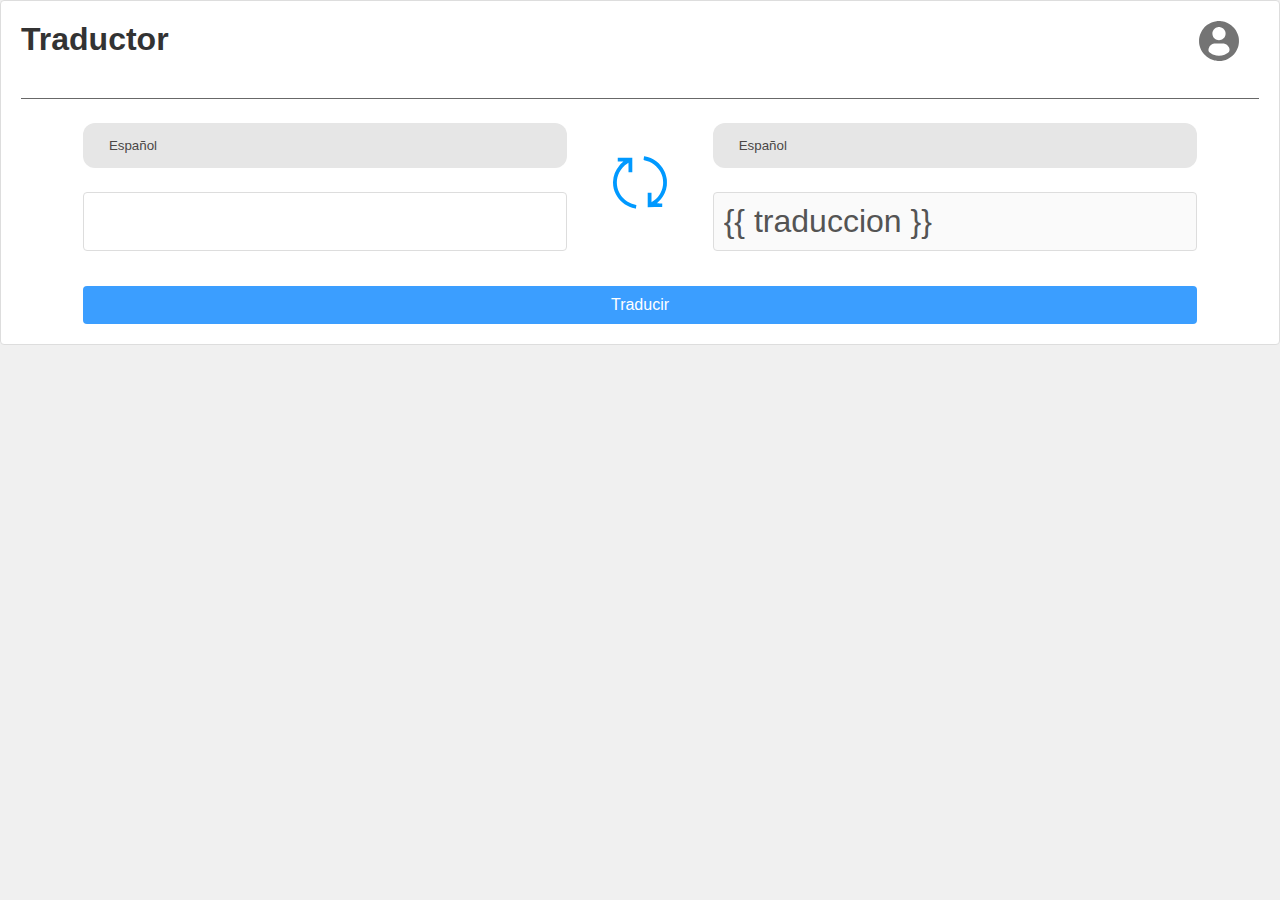
==== templates/index.html @ 0808cb0e "Update" ====
<!DOCTYPE html>
<html>
  <head>
    <meta name="viewport" content="width=device-width, initial-scale=1.0">
    <meta charset="utf-8">
    <title>Traductor</title>
    <link rel="stylesheet" href="/static/style.css">
    <link rel="stylesheet" href="https://fonts.googleapis.com/css2?family=Material+Symbols+Rounded:opsz,wght,FILL,GRAD@20..48,100..700,0..1,-50..200" />
    <script src="https://code.jquery.com/jquery-3.6.0.min.js"></script>
  </head>

  <body>
    <div class="traductor-container">
      <div class="traductorandconfig">
        <div class="traductor-title">
          <h1>Traductor</h1>
        </div>
        <div class="configpos">
          <figure>
            <img src="/static/src/usuario-de-perfil.svg" alt="usuario" data-enlace="/static/ingresar.html" id="btn-abrir">
          </figure>
         
        </div>     
      </div>    
      <div class="form-container">
        <form action="/" method="POST" id="translate-form">
          <div class="inter">
          
          
          
          <div class="places">
            <div class="select">
              <select name="trd" id="1">
                <option value="0">Español</option>
                <option value="1">Embeera</option>
                <option value="2">Wayuunaiki</option>
              </select>
              
              <input type="text" id="input1" name="text1" placeholder="">
            </div>
          
            <div class="exchange">
              <figure>
                <img src="/static/src/120846.svg" alt="icono" onclick="cambiarIdiomas()">
              </figure>
            
            </div>
          

            
            <div class="select">
              <select name="trd2" id="2">
                <option value="0">Español</option>
                <option value="1">Embera</option>
                <option value="2">Wayuunaiki</option>
              </select>
              <input type="text" id="input2" name="text2" readonly disabled value="{{ traduccion }}">
            </div>
            </div>
          </div>
         
          
          <div class="but">
            <button type="submit">Traducir</button>
          </div>
        </form>
      </div>
    </div>

    <div id="mi-modal" class="modal">
        <div class="modal-contenido">
            
          <span class="modal-cerrar">&times;</span>
          <iframe id="mi-iframe">
            
          </iframe>
        </div>
      </div>
  
    <script src=""https://code.jquery.com/jquery-3.6.0.min.js"">


      $(document).ready(function() {
        // Cuando se envía el formulario, se hace la petición AJAX
        $('#translate-form').submit(function(event) {
          event.preventDefault(); // Evita que se recargue la página
          $.ajax({
            url: '/',
            method: 'POST',
            data: $('#translate-form').serialize(),
            success: function(response) {
              console.log(response);
              // Si la petición es exitosa, se muestra el resultado en el div correspondiente
              $('#input2').val(response.traduccion);
            },
            error: function(xhr, status, error) {
              // Si hay un error en la petición, se muestra un mensaje de error
              $('#input2').text('Error: ' + error);
            }
          });
        });
      });
    


function cambiarIdiomas() {

   // Obtener los valores actuales de los select

   let select1 = document.getElementById('1');
   let select2 = document.getElementById('2');
   console.log(select1);
    console.log(select2);


   //Guardar los valores de los name de cada select

   let name1 = select1.getAttribute('name');
   let name2 = select2.getAttribute('name');

   //Intercambiar los name de los select:

   select1.setAttribute('name', name2);
   select2.setAttribute('name', name1);

   //Intermabiar valores y textos cada select

    let tempText = select1.options[select1.selectedIndex].text;

  
  select1.options[select1.selectedIndex].text = select2.options[select2.selectedIndex].text;

  select2.options[select2.selectedIndex].text = tempText;
  console.log(tempText)
  



   //Actualizar los valores de los placeholders de los input

   //let placeholder1 = select1.options[select1.selectedIndex].text;
   //let placeholder2 = select2.options[select2.selectedIndex].text;

   //document.getElementById('input1').setAttribute('placeholder', placeholder1);

   //document.getElementById('input2').setAttribute('placeholder', placeholder2);




}

const btnAbrir = document.getElementById('btn-abrir');
const modal = document.getElementById('mi-modal');
const modalCerrar = document.getElementsByClassName('modal-cerrar')[0];
const modalIframe = document.getElementById('mi-iframe');

btnAbrir.addEventListener('click', () => {
  const enlace = btnAbrir.getAttribute('data-enlace');
  modalIframe.setAttribute('src', enlace);
  modal.style.display = 'block';
});

modalCerrar.addEventListener('click', () => {
  modal.style.display = 'none';
});

window.addEventListener('click', (evento) => {
  if (evento.target == modal) {
    modal.style.display = 'none';
  }
});

    


      
    </script>
  </body>
</html>
---- static/style.css ----
* {
    margin: 0;
    padding: 0;
    box-sizing: border-box;
  }
  
  body {
    background-color: #f0f0f0;
    font-family: Arial, sans-serif;
    height: 100%;
    width: 100vw;
  }
  
  .traductor-container {
    width: 100%;
    height: 100%;
    margin: 0 auto;
    padding: 20px;
    background-color: #fff;
    border: 1px solid #ddd;
    border-radius: 4px;
  }
  
  
  
  .traductorandconfig {
    display: grid;
    grid-template-columns: auto 1fr auto;
    height: 100%;
    width: 100%;
    border-bottom: 1px solid #686868;
  }
  
  
  .configpos {
    grid-column-end: -1;
  }
  
  .traductor-title {
    display: flex;
    text-align: left;
    margin-bottom: 20px;
    
    padding-bottom: 20px;
    height: 100%;
    grid-column-start: 1;
  }
  
  .traductor-title h1 {
    font-size: 32px;
    color: #333;
  }
  
  .form-container {
    display: flex;
    flex-wrap: wrap;
    justify-content: center;
    height: 100%;
    width: 100%;
  }
  .inter {
    height: 100%;
    width: 100%;
    display: flex;
    flex-direction: row;
    justify-content: center;
    align-items: center;
  }

  .idiom1 {
    width: 100%;
    display: flex;
    flex-direction: column;
    align-items: center;
    }


  .idiom2 {
    width: 100%;
    display: flex;
    flex-direction: column;
    align-items: center;
  }

  .places select{
    width: 50%;
    margin-top: 5%;
    margin-bottom: 5%;
  
  }

  .select {
    position: relative;
    display: inline-block;
    margin-bottom: 15px;
    width: 100%;
}    .select select {
        font-family: 'Arial';
        display: inline-block;
        width: 100%;
        cursor: pointer;
        padding: 15px 26px;
        outline: 0;
        border: 0px solid #000000;
        border-radius: 12px;
        background: #e6e6e6;
        color: #4a4747;
        appearance: none;
        -webkit-appearance: none;
        -moz-appearance: none;
    }
        .select select::-ms-expand {
            display: none;
        }
        .select select:hover,
        .select select:focus {
            color: #000000;
            background: #cccccc;
        }
        .select select:disabled {
            opacity: 0.4;
            pointer-events: none;
        }

        


  
  .places {
    display: flex;
    justify-content: space-between;
    align-items: center;
    margin-bottom: 20px;
    width: 100%;
  }
  
  .places input[type="text"] {
    width: 100%;
    padding: 10px;
    font-size: 32px;
    border: 1px solid #ddd;
    border-radius: 4px;
    height: 100%;
  }
  
  
  .places input[type="text"]:focus {
    outline: none;
    border-color: #3b9eff;
  }
  
  .but button[type="submit"] {
    width: 100%;
    padding: 10px;
    font-size: 16px;
    color: #fff;
    background-color: #3b9eff;
    border: none;
    border-radius: 4px;
    cursor: pointer;
  }
  
  .but button[type="submit"]:hover {
    background-color: #2655c6;
  }
  
  .change {
    padding: 10px;
    font-size: 14px;
    color: #3b9eff;
    background-color: transparent;
    border: none;
    border-radius: 4px;
    cursor: pointer;
    margin-left: 10%;
    margin-right: 10%;
  }
  
  
  form {
    height: 100%;
    width: 90%;
  }
  
  .change:hover {
    background-color: #e6f2ff;
  }
  
  .change-responsive {
    display: none;
  }
  
  .modal {
    display: none;
    position: fixed;
    z-index: 1;
    left: 0;
    top: 0;
    width: 100%;
    height: 100%;
    overflow: auto;
    background-color: rgba(0, 0, 0, 0.5);
    border-radius: 20px;
  }
  
  .modal-contenido {
    background-color: #fff;
    margin: 15% auto;
    padding: 20px;
    border: 1px solid #888;
    width: 30%;
    height: 70%;
    overflow: hidden;
    border-radius: 20px;
  }
  
  .modal-cerrar {
    color: #aaa;
    float: right;
    font-size: 28px;
    font-weight: bold;
    cursor: pointer;
  }
  
  .modal-cerrar:hover,
  .modal-cerrar:focus {
    color: black;
    text-decoration: none;
    cursor: pointer;
  }
  
  iframe {
    width: 100%;
    height: 100%;
    overflow: hidden;
  }
  
  .configpos figure {
    display: flex;
    justify-content: center;
    align-items: center;
    background-color: #00000000;
    border-radius: 15px;
    margin-right: 100%;
  }
    .configpos img {
      cursor: pointer;
      filter: brightness(1) saturate(0) hue-rotate(0deg);
  transition: filter 0.2s ease-in-out;

      
    }

  .configpos {
    width: 100%;
  }

  .configpos img:hover {
    filter: brightness(1) saturate(100%) hue-rotate(0deg);
  }

  
  @media only screen and (max-width: 600px) {
  
  
  .form-container {
    max-width: 100%;
    padding: 0 20px;
  }
  
  .titlep {
    font-size: 24px;
  }
  
  
  .places input[type=text]:last-child {
    margin-bottom: 0;
  }
  
  .but button {
    width: 100%;
  }
  
  }
  
  @media only screen and (max-width: 768px) {
    .places {
      flex-direction: column;
    }
    
    .places input[type="text"] {
      width: 100%;
      margin-bottom: 10px;
    }
  }
  
  
       /* Estilos para pantalla pequeña */
      @media only screen and (max-width: 600px) {

        .modal {
          
          display: none;
          position: fixed;
          z-index: 1;
          left: 0;
          top: 0;
          width: 100%;
          height: 100%;
          overflow: auto;
          background-color: rgba(0, 0, 0, 0.5);
          border-radius: 20px;

        }

        .modal-contenido {

          background-color: #fff;
          margin: 15% auto;
          padding: 20px;
          border: 1px solid #888;
          width: 100%;
          height: 70%;
          overflow: hidden;
          border-radius: 20px;
          


        }

        .exchange img {
          width: 80%;
          height: 100%;
        }
        .exchange figure {
          width: 50%;
        }


        .traductor-container {
          display: flex;
          flex-direction: column;
          align-items: center;
          padding: 10px;
        }
        
        form {
          display: flex;
          flex-direction: column;
          align-items: center;
          width: 100%;
        }
    
        input[type="text"] {
          width: 100%;
          margin-bottom: 10px;
          padding: 10px;
          font-size: 20px;
          border-radius: 5px;
          border: 2px solid #ccc;
          box-sizing: border-box;
          text-align: center;
        }
    
        .change {
          margin-bottom: 10px;
          padding: 10px;
          font-size: 20px;
          background-color: #4CAF50;
          color: white;
          border-radius: 5px;
          border: none;
          cursor: pointer;
        }
    
        .but button {
          margin-top: 10px;
          padding: 10px;
          font-size: 20px;
          background-color: #4CAF50;
          color: white;
          border-radius: 5px;
          border: none;
          cursor: pointer;
        }
       }


       .exchange {
        height: 100%;
        width: 30%;
        display: flex;
        justify-content: center;
        align-items: flex-end;
       }

       .exchange figure {
        display: flex;
        align-items: center;
        justify-content: center;
        cursor: pointer;
        border-radius: 15px;
        
       
       }

       .exchange figure:hover {
        background-color: #eeeeee;
        transform: scale(1.1);
        transition: all 0.4s 
       }
  /* body {
      font-family: sans-serif;
      margin: 0;
      padding: 0;
      
    }
    
    h1 {
      margin-top: 0;
      padding: 1em;
      background-color: #4d4a4a00;
      color: #707070;
      border: #333;
      
    }
    
    .titlep {
      display: flex;
      height: 10vh;
      width: 100vw;
     
      border: 1px solid #8f8f8f;
    }
  
  
    .form-container {
      display: flex;
      flex-direction: column;
      justify-content: flex-start;
      align-items: center;
      height: calc(100vh - 3em);
    }
    
    form {
      display: flex;
      flex-direction: column;
      justify-content: center;
      align-items: center;
      width: 50%;
      background-color: #c0c0c09f;
      padding: 2em;
      border-radius: 1em;
      box-shadow: 0 0 1em rgba(0, 0, 0, 0.2);
    }
    
    input[type="text"] {
      width: 100%;
      padding: 1em;
      margin-bottom: 1em;
      border: none;
      border-radius: 0.5em;
      box-shadow: 0 0 0.5em rgba(0, 0, 0, 0.2);
    }
    
    button[type="submit"],
    button[type="button"] {
      background-color: #00a2ff;
      color: #ffffff;
      padding: 1em 2em;
      border: none;
      border-radius: 0.5em;
      box-shadow: 0 0 0.5em rgba(0, 0, 0, 0.2);
      cursor: pointer;
      transition: background-color 0.2s;
      font: 1em sans-serif;
      font-weight: bold;
    }
    
    button[type="submit"]:hover,
    button[type="button"]:hover {
      background-color: #d3c0c0;
    }
    
    @media (max-width: 768px) {
      form {
        width: 80%;
      }
    }
  
    
  
  
    .inter {
      
      display: grid;
      grid-template-columns: auto 1fr auto;
      height: 100%;
      width: 100%;
    }
    .inter .config {
      grid-column-end: -1;
  
    }
  
    .inter .change {
      grid-column-start: 1;
    }
    
    .modal {
      display: none;
      position: fixed;
      z-index: 1;
      left: 0;
      top: 0;
      width: 100%;
      height: 100%;
      overflow: auto;
      background-color: rgba(0, 0, 0, 0.5);
      border-radius: 20px;
    }
    
    .modal-contenido {
      background-color: #fff;
      margin: 15% auto;
      padding: 20px;
      border: 1px solid #888;
      width: 30%;
      height: 70%;
      overflow: hidden;
      border-radius: 20px;
    }
    
    .modal-cerrar {
      color: #aaa;
      float: right;
      font-size: 28px;
      font-weight: bold;
      cursor: pointer;
    }
    
    .modal-cerrar:hover,
    .modal-cerrar:focus {
      color: black;
      text-decoration: none;
      cursor: pointer;
    }
  
  iframe {
      width: 100%;
      height: 100%;
      overflow: hidden;
  }
  
  .title h1 {
      text-align: center;
      font-size: 2rem;
      margin-bottom: 30px;
      color: #333;
  }
  
  @media screen and (max-width: 768px) {
      .title h1 {
          font-size: 1.5rem;
      }
  }
  
  @media screen and (max-width: 480px) {
      .title h1 {
          font-size: 150rem;
      }
  }
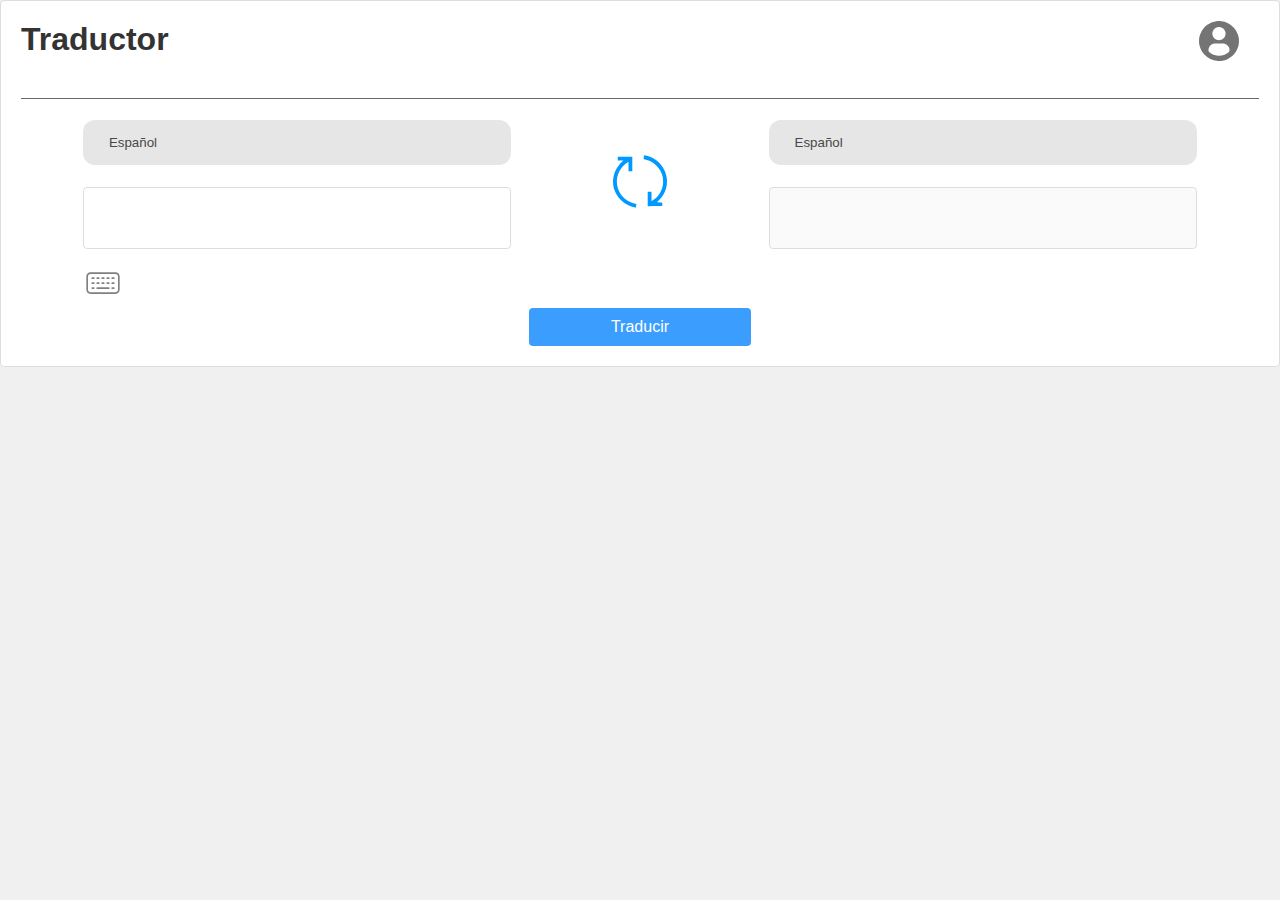
==== commit 42915a46: "update" ====
--- a/templates/index.html
+++ b/templates/index.html
@@ -6,11 +6,16 @@
     <title>Traductor</title>
     <link rel="stylesheet" href="/static/style.css">
     <link rel="stylesheet" href="https://fonts.googleapis.com/css2?family=Material+Symbols+Rounded:opsz,wght,FILL,GRAD@20..48,100..700,0..1,-50..200" />
-    <script src="https://code.jquery.com/jquery-3.6.0.min.js"></script>
+    <script src="https://code.jquery.com/jquery-3.6.4.min.js"
+      integrity="sha256-oP6HI9z1XaZNBrJURtCoUT5SUnxFr8s3BzRl+cbzUq8="
+      crossorigin="anonymous"></script>
   </head>
 
   <body>
+    
+   
     <div class="traductor-container">
+     
       <div class="traductorandconfig">
         <div class="traductor-title">
           <h1>Traductor</h1>
@@ -23,49 +28,110 @@
         </div>     
       </div>    
       <div class="form-container">
-        <form action="/" method="POST" id="translate-form">
-          <div class="inter">
+            <form action="/" method="POST" id="translate-form" target="_self">
+              <div class="inter">
+              
+              
+              
+              <div class="places">
+                <div class="select">
+                  <select name="trd" id="1" onchange="cancelarFuncion()">
+                    <option value="0">Español</option>
+                    <option value="1">Embera</option>
+                    <option value="2">Wayuunaiki</option>
+                  </select>
+                  
+                  <input type="text" id="input1" name="text1">
+                </div>
+                
+
+                <div class="botones">
+                  <div class="vacio"></div>
+                  <div class="exchange">
+                    <figure>
+                      <img src="/static/src/120846.svg" alt="icono" onclick="cambiarIdiomas()">
+                    </figure>
+                  </div>
+                  <div class="tecladomovil">
+                    <div class="tecla">
+                      <figure>
+                        <img src="/static/src/keyboard_119981.svg" alt="teclado">
+                      </figure>
+                    </div>
+                    
+                  </div>
+                 
+                </div>
+              
+
+                
+                <div class="select">
+                  <select name="trd2" id="2" onchange="seleccionarIdioma()">
+                    <option value="0">Español</option>
+                    <option value="1">Embera</option>
+                    <option value="2">Wayuunaiki</option>
+                  </select>
+                  <input  type="text" id="input2" name="text2" readonly disabled>
+                </div>
+              
+                </div>
+              </div>
           
-          
-          
-          <div class="places">
-            <div class="select">
-              <select name="trd" id="1">
-                <option value="0">Español</option>
-                <option value="1">Embeera</option>
-                <option value="2">Wayuunaiki</option>
-              </select>
-              
-              <input type="text" id="input1" name="text1" placeholder="">
-            </div>
-          
-            <div class="exchange">
-              <figure>
-                <img src="/static/src/120846.svg" alt="icono" onclick="cambiarIdiomas()">
-              </figure>
+
+              <div class="teclado" id="mostrar-modal">
+                <figure>
+                  <img src="/static/src/keyboard_119981.svg" alt="teclado" >
+                </figure>
+                
+              </div>
+
+              <div class="but">
+                <button type="submit" id="traducirBtn">Traducir</button>
+              </div>
+
             
-            </div>
-          
-
-            
-            <div class="select">
-              <select name="trd2" id="2">
-                <option value="0">Español</option>
-                <option value="1">Embera</option>
-                <option value="2">Wayuunaiki</option>
-              </select>
-              <input type="text" id="input2" name="text2" readonly disabled value="{{ traduccion }}">
-            </div>
-            </div>
-          </div>
-         
-          
-          <div class="but">
-            <button type="submit">Traducir</button>
-          </div>
-        </form>
+
+            </form>
+
       </div>
     </div>
+
+     
+    <div class="modalteclado">
+      <div class="modal-contenidotecla">
+        <div class="keyboard">
+          <!-- Botones para cada letra del teclado virtual -->
+          <div class="key" onclick="writeCharacter('A')">A</div>
+          <div class="key" onclick="writeCharacter('B')">B</div>
+          <div class="key" onclick="writeCharacter('C')">C</div>
+          <div class="key" onclick="writeCharacter('D')">D</div>
+          <div class="key" onclick="writeCharacter('E')">E</div>
+          <div class="key" onclick="writeCharacter('F')">F</div>
+          <div class="key" onclick="writeCharacter('G')">G</div>
+          <div class="key" onclick="writeCharacter('H')">H</div>
+          <div class="key" onclick="writeCharacter('I')">I</div>
+          <div class="key" onclick="writeCharacter('J')">J</div>
+          <div class="key" onclick="writeCharacter('K')">K</div>
+          <div class="key" onclick="writeCharacter('L')">L</div>
+          <div class="key" onclick="writeCharacter('M')">M</div>
+          <div class="key" onclick="writeCharacter('N')">N</div>
+          <div class="key" onclick="writeCharacter('O')">O</div>
+          <div class="key" onclick="writeCharacter('P')">P</div>
+          <div class="key" onclick="writeCharacter('Q')">Q</div>
+          <div class="key" onclick="writeCharacter('R')">R</div>
+          <div class="key" onclick="writeCharacter('S')">S</div>
+          <div class="key" onclick="writeCharacter('T')">T</div>
+          <div class="key" onclick="writeCharacter('U')">U</div>
+          <div class="key" onclick="writeCharacter('V')">V</div>
+          <div class="key" onclick="writeCharacter('W')">W</div>
+          <div class="key" onclick="writeCharacter('X')">X</div>     
+      
+    </div>
+       
+      </div>
+    </div>
+      
+    <div id="resultado"></div>
 
     <div id="mi-modal" class="modal">
         <div class="modal-contenido">
@@ -76,79 +142,102 @@
           </iframe>
         </div>
       </div>
-  
-    <script src=""https://code.jquery.com/jquery-3.6.0.min.js"">
-
-
+<script>
       $(document).ready(function() {
-        // Cuando se envía el formulario, se hace la petición AJAX
-        $('#translate-form').submit(function(event) {
-          event.preventDefault(); // Evita que se recargue la página
-          $.ajax({
-            url: '/',
-            method: 'POST',
-            data: $('#translate-form').serialize(),
-            success: function(response) {
-              console.log(response);
-              // Si la petición es exitosa, se muestra el resultado en el div correspondiente
-              $('#input2').val(response.traduccion);
-            },
-            error: function(xhr, status, error) {
-              // Si hay un error en la petición, se muestra un mensaje de error
-              $('#input2').text('Error: ' + error);
-            }
-          });
+        $("#translate-form").submit(function(event) {
+            event.preventDefault();
+            $.ajax({
+                url: "/",
+                type: "POST",
+                data: $("#translate-form").serialize(),
+                success: function(response) {
+                    $("#input2").val(response);
+                },
+                error: function(error) {
+                    console.log(error);
+                }
+            });
         });
-      });
-    
-
-
+    });
+      
+      
+
+
+
+      </script>
+
+      <script>
+        const botonModal = document.getElementById('mostrar-modal');
+        const modalteclado = document.querySelector('.modalteclado');
+
+  botonModal.addEventListener('click', function() {
+  modalteclado.classList.add('mostrar');
+});
+
+
+      </script>
+      <script>
+  
+    
 function cambiarIdiomas() {
 
-   // Obtener los valores actuales de los select
+  
+     // Obtener los valores actuales de los select
 
    let select1 = document.getElementById('1');
    let select2 = document.getElementById('2');
    console.log(select1);
     console.log(select2);
-
-
-   //Guardar los valores de los name de cada select
+    
+     //Guardar los valores de los name de cada select
 
    let name1 = select1.getAttribute('name');
    let name2 = select2.getAttribute('name');
 
+
+  
    //Intercambiar los name de los select:
 
    select1.setAttribute('name', name2);
    select2.setAttribute('name', name1);
 
+
+   // Restaurar el estado de la función activa
+   
+  
+
+
+
    //Intermabiar valores y textos cada select
 
-    let tempText = select1.options[select1.selectedIndex].text;
-
-  
-  select1.options[select1.selectedIndex].text = select2.options[select2.selectedIndex].text;
-
-  select2.options[select2.selectedIndex].text = tempText;
-  console.log(tempText)
-  
-
-
-
-   //Actualizar los valores de los placeholders de los input
-
-   //let placeholder1 = select1.options[select1.selectedIndex].text;
-   //let placeholder2 = select2.options[select2.selectedIndex].text;
-
-   //document.getElementById('input1').setAttribute('placeholder', placeholder1);
-
-   //document.getElementById('input2').setAttribute('placeholder', placeholder2);
-
-
-
+    //let tempText = select1.options[select1.selectedIndex].text;
+
+  
+  //select1.options[select1.selectedIndex].text = select2.options[select2.selectedIndex].text;
+
+  //select2.options[select2.selectedIndex].text = tempText;
+  //console.log(tempText)
+  
+
+
+   //Actualizar el contenido de los input de entrada y salida
+
+      // Obtener los valores de los inputs
+      var input1Value = $("#input1").val();
+      var input2Value = $("#input2").val();
+
+       // Intercambiar los valores
+       $("#input1").val(input2Value);
+       $("#input2").val(input1Value);
+
+      
 
 }
+
+
+
+
+  //MODAL DE LOGIN
 
 const btnAbrir = document.getElementById('btn-abrir');
 const modal = document.getElementById('mi-modal');
--- a/static/style.css
+++ b/static/style.css
@@ -5,6 +5,7 @@
   }
   
   body {
+    position: relative;
     background-color: #f0f0f0;
     font-family: Arial, sans-serif;
     height: 100%;
@@ -12,6 +13,7 @@
   }
   
   .traductor-container {
+    position: relative;
     width: 100%;
     height: 100%;
     margin: 0 auto;
@@ -19,9 +21,9 @@
     background-color: #fff;
     border: 1px solid #ddd;
     border-radius: 4px;
-  }
-  
-  
+    z-index: 1;
+  }
+ 
   
   .traductorandconfig {
     display: grid;
@@ -130,17 +132,20 @@
     display: flex;
     justify-content: space-between;
     align-items: center;
-    margin-bottom: 20px;
-    width: 100%;
+    margin-bottom: 0px;
+    width: 100%;
+    height: auto;
   }
   
   .places input[type="text"] {
     width: 100%;
     padding: 10px;
-    font-size: 32px;
+    font-size: 35px;
     border: 1px solid #ddd;
     border-radius: 4px;
-    height: 100%;
+    height: auto;
+    overflow: hidden;
+    resize: vertical !important;
   }
   
   
@@ -150,7 +155,7 @@
   }
   
   .but button[type="submit"] {
-    width: 100%;
+    width: 20%;
     padding: 10px;
     font-size: 16px;
     color: #fff;
@@ -162,6 +167,12 @@
   
   .but button[type="submit"]:hover {
     background-color: #2655c6;
+  }
+
+  .but {
+    display: flex;
+    justify-content: center;
+    align-items: center;
   }
   
   .change {
@@ -259,6 +270,37 @@
     filter: brightness(1) saturate(100%) hue-rotate(0deg);
   }
 
+
+  .botones {
+    display: flex;
+    justify-content: center; /* Centra los elementos */
+    height: 50%;
+    width: 60%;
+  }
+  
+ .vacio {
+  display: none;
+
+  width: 100%;
+ }
+
+  
+  .tecladomovil {
+    display: none;
+
+    height: auto;
+    width: 100%;
+    
+     /* Empuja el div "tecladomovil" hacia la derecha */
+  }
+
+  .tecla {
+    margin-left: 70%;
+  }
+
+  
+
+ 
   
   @media only screen and (max-width: 600px) {
   
@@ -292,11 +334,77 @@
       width: 100%;
       margin-bottom: 10px;
     }
-  }
-  
-  
+
+    .teclado img {
+      display: none;
+    }
+
+    .botones {
+      display: flex;
+      justify-content: center; /* Centra los elementos */
+      height: 40%;
+      width: 100%;
+    }
+    
+   .vacio {
+    display: block;
+    width: 100%;
+   }
+  
+    
+    .tecladomovil {
+      display: block;
+      height: auto;
+      width: 100%;
+      filter: contrast(0%);
+    
+       
+    }
+    .tecladomovil img {
+      cursor: pointer;
+    }
+  }
+  
+  
+ 
+
+
        /* Estilos para pantalla pequeña */
       @media only screen and (max-width: 600px) {
+
+       
+        .teclado img {
+          display: none;
+        }
+
+        .botones {
+          display: flex;
+          justify-content: center; /* Centra los elementos */
+          height: 40%;
+          width: 100%;
+        }
+        
+       .vacio {
+        display: block;
+        width: 100%;
+       }
+      
+        
+        .tecladomovil {
+          display: block;
+          height: auto;
+          width: 100%;
+          
+           /* Empuja el div "tecladomovil" hacia la derecha */
+        }
+      
+        .tecla {
+          margin-left: 70%;
+        }
+
+        .tecla:hover{
+          transform: scale(1.1);
+        }
 
         .modal {
           
@@ -323,17 +431,18 @@
           height: 70%;
           overflow: hidden;
           border-radius: 20px;
+                  
           
-
-
-        }
+        }
+
+       
 
         .exchange img {
-          width: 80%;
+          width: 100%;
           height: 100%;
         }
         .exchange figure {
-          width: 50%;
+          width: 100%;
         }
 
 
@@ -382,7 +491,22 @@
           border-radius: 5px;
           border: none;
           cursor: pointer;
-        }
+          width: 100%;
+        }
+        
+        .but button[type="submit"] {
+          width: 100%;
+          padding: 10px;
+          font-size: 16px;
+          color: #fff;
+          background-color: #3b9eff;
+          border: none;
+          border-radius: 4px;
+          cursor: pointer;
+        }
+
+
+
        }
 
 
@@ -409,6 +533,84 @@
         transform: scale(1.1);
         transition: all 0.4s 
        }
+
+       .teclado {
+     
+        display: flex;
+        justify-content: flex-start;
+        align-items: center;
+        height: 1%;
+        width: 2.4%;
+        filter: contrast(0%);
+       }
+
+       .teclado img {
+        cursor: pointer;
+       }
+
+       .teclado img:hover{
+        transform: scale(1.1);
+       }
+
+
+  
+
+       /* Estilo para los botones del teclado */
+		.key {
+			display: inline-block;
+			border: 1px solid black;
+			padding: 5px;
+			margin: 5px;
+			cursor: pointer;
+			font-size: 16px;
+			border-radius: 5px;
+		}
+
+		/* Estilo para el contenedor del teclado */
+		.keyboard {
+      position: absolute;
+			display: flex;
+			flex-wrap: wrap;
+			justify-content: center;
+			align-items: center;
+			background-color: #d6d6d6;
+			padding: 10px;
+			border-radius: 10px;
+      top: 50%;
+      left: 0%;
+      z-index: 2;
+      width: 30%;
+      
+		}
+
+    .modalteclado {
+      position: fixed;
+      left: 0;
+      top: 0;
+      width: 100%;
+      height: 100%;
+      background-color: rgba(0, 0, 0, 0.5);
+      display: none;
+    }
+    
+    .modalteclado.mostrar {
+      display: block;
+    }
+    
+    .modal-contenidotecla {
+      position: absolute;
+      top: 50%;
+      left: 50%;
+      transform: translate(-50%, -50%);
+      background-color: white;
+      padding: 20px;
+      width: 80%;
+      max-width: 500px;
+    }
+    
+
+   
+
   /* body {
       font-family: sans-serif;
       margin: 0;
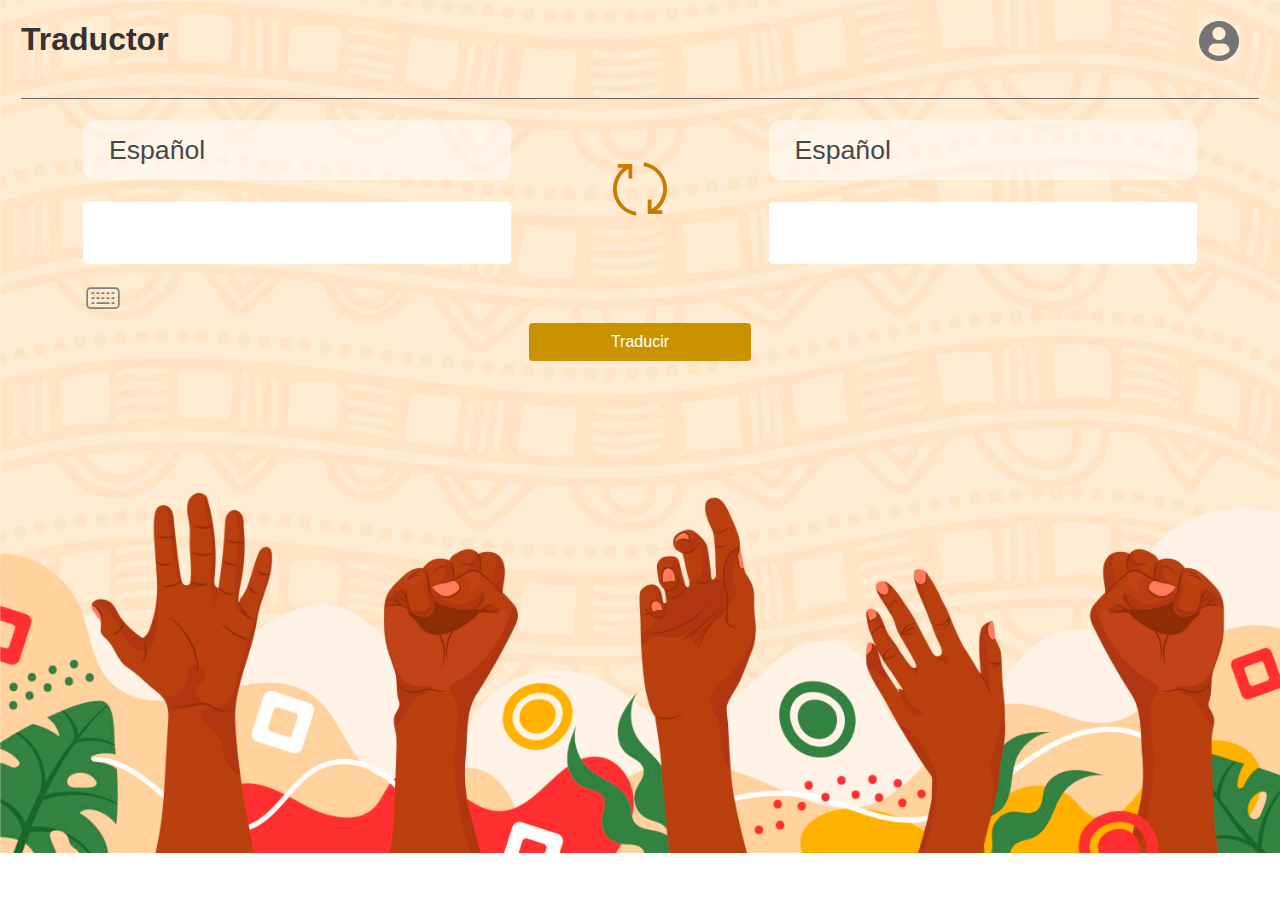
==== commit 525e93a1: "Update" ====
--- a/templates/index.html
+++ b/templates/index.html
@@ -22,7 +22,10 @@
         </div>
         <div class="configpos">
           <figure>
-            <img src="/static/src/usuario-de-perfil.svg" alt="usuario" data-enlace="/static/ingresar.html" id="btn-abrir">
+           <a href="/ingresar">
+            <img src="/static/src/usuario-de-perfil.svg">
+           </a>
+            
           </figure>
          
         </div>     
@@ -35,7 +38,7 @@
               
               <div class="places">
                 <div class="select">
-                  <select name="trd" id="1" onchange="cancelarFuncion()">
+                  <select name="trd" id="1">
                     <option value="0">Español</option>
                     <option value="1">Embera</option>
                     <option value="2">Wayuunaiki</option>
@@ -66,7 +69,7 @@
 
                 
                 <div class="select">
-                  <select name="trd2" id="2" onchange="seleccionarIdioma()">
+                  <select name="trd2" id="2">
                     <option value="0">Español</option>
                     <option value="1">Embera</option>
                     <option value="2">Wayuunaiki</option>
@@ -177,6 +180,12 @@
 
       </script>
       <script>
+
+function cambiarValoresSelect(select1, select2) {
+  let temp = select1.value;
+  select1.value = select2.value;
+  select2.value = temp;
+        }
   
     
 function cambiarIdiomas() {
@@ -184,25 +193,26 @@
   
      // Obtener los valores actuales de los select
 
-   let select1 = document.getElementById('1');
-   let select2 = document.getElementById('2');
-   console.log(select1);
-    console.log(select2);
-    
-     //Guardar los valores de los name de cada select
-
-   let name1 = select1.getAttribute('name');
-   let name2 = select2.getAttribute('name');
-
-
-  
-   //Intercambiar los name de los select:
-
-   select1.setAttribute('name', name2);
-   select2.setAttribute('name', name1);
-
-
-   // Restaurar el estado de la función activa
+    const select1 = document.getElementById("1");
+    const select2 = document.getElementById("2");
+
+     //seleccionar el value actual de los select
+   
+    const value1 = select1.value;
+    const value2 = select2.value;
+
+    //intercambiar el value de los select
+
+    select1.value = value2;
+    select2.value = value1;
+    
+    console.log(value1)
+    console.log(value2)
+    
+  
+
+
+ 
    
   
 
@@ -234,36 +244,6 @@
 
 }
 
-
-
-
-  //MODAL DE LOGIN
-
-const btnAbrir = document.getElementById('btn-abrir');
-const modal = document.getElementById('mi-modal');
-const modalCerrar = document.getElementsByClassName('modal-cerrar')[0];
-const modalIframe = document.getElementById('mi-iframe');
-
-btnAbrir.addEventListener('click', () => {
-  const enlace = btnAbrir.getAttribute('data-enlace');
-  modalIframe.setAttribute('src', enlace);
-  modal.style.display = 'block';
-});
-
-modalCerrar.addEventListener('click', () => {
-  modal.style.display = 'none';
-});
-
-window.addEventListener('click', (evento) => {
-  if (evento.target == modal) {
-    modal.style.display = 'none';
-  }
-});
-
-    
-
-
-      
     </script>
   </body>
 </html>
--- a/static/style.css
+++ b/static/style.css
@@ -6,7 +6,10 @@
   
   body {
     position: relative;
-    background-color: #f0f0f0;
+    background-image: url(/static/src/indigena2.jpg);
+    background-size:cover;
+    background-repeat: no-repeat;
+    opacity: 1;
     font-family: Arial, sans-serif;
     height: 100%;
     width: 100vw;
@@ -18,8 +21,8 @@
     height: 100%;
     margin: 0 auto;
     padding: 20px;
-    background-color: #fff;
-    border: 1px solid #ddd;
+    background-color: #ffffff00;
+    border: 1px solid #dddddd00;
     border-radius: 4px;
     z-index: 1;
   }
@@ -85,9 +88,11 @@
   }
 
   .places select{
+    font-size: 20pt;
     width: 50%;
     margin-top: 5%;
     margin-bottom: 5%;
+    
   
   }
 
@@ -96,7 +101,10 @@
     display: inline-block;
     margin-bottom: 15px;
     width: 100%;
+
 }    .select select {
+        
+        
         font-family: 'Arial';
         display: inline-block;
         width: 100%;
@@ -105,7 +113,7 @@
         outline: 0;
         border: 0px solid #000000;
         border-radius: 12px;
-        background: #e6e6e6;
+        background: #ffffff83;
         color: #4a4747;
         appearance: none;
         -webkit-appearance: none;
@@ -138,10 +146,11 @@
   }
   
   .places input[type="text"] {
+    background-color: white;
     width: 100%;
     padding: 10px;
     font-size: 35px;
-    border: 1px solid #ddd;
+    border: 1px solid #ffffff;
     border-radius: 4px;
     height: auto;
     overflow: hidden;
@@ -151,7 +160,7 @@
   
   .places input[type="text"]:focus {
     outline: none;
-    border-color: #3b9eff;
+    border-color: #c99300;
   }
   
   .but button[type="submit"] {
@@ -159,14 +168,14 @@
     padding: 10px;
     font-size: 16px;
     color: #fff;
-    background-color: #3b9eff;
+    background-color: #c99300;
     border: none;
     border-radius: 4px;
     cursor: pointer;
   }
   
   .but button[type="submit"]:hover {
-    background-color: #2655c6;
+    background-color: #ffbb00;
   }
 
   .but {
@@ -303,8 +312,12 @@
  
   
   @media only screen and (max-width: 600px) {
-  
-  
+
+    /*El software recibira una pregunta de investigación y va a predecir el tipo de metodología que presenta dicha pregunta, a partir de ahi, brindara los parametros necesario para realizar esa metodología predecida, y así generar la ruta de investigación 
+  */
+    
+  
+   
   .form-container {
     max-width: 100%;
     padding: 0 20px;
@@ -371,7 +384,9 @@
 
        /* Estilos para pantalla pequeña */
       @media only screen and (max-width: 600px) {
-
+        body {
+          background-size:auto;
+        }
        
         .teclado img {
           display: none;
@@ -499,7 +514,7 @@
           padding: 10px;
           font-size: 16px;
           color: #fff;
-          background-color: #3b9eff;
+          background-color: #c99300;
           border: none;
           border-radius: 4px;
           cursor: pointer;
@@ -528,8 +543,16 @@
        
        }
 
+
+       .exchange img {
+             
+        filter: hue-rotate(200deg);
+  
+      }
+
+
        .exchange figure:hover {
-        background-color: #eeeeee;
+        background-color: #ffffff;
         transform: scale(1.1);
         transition: all 0.4s 
        }
